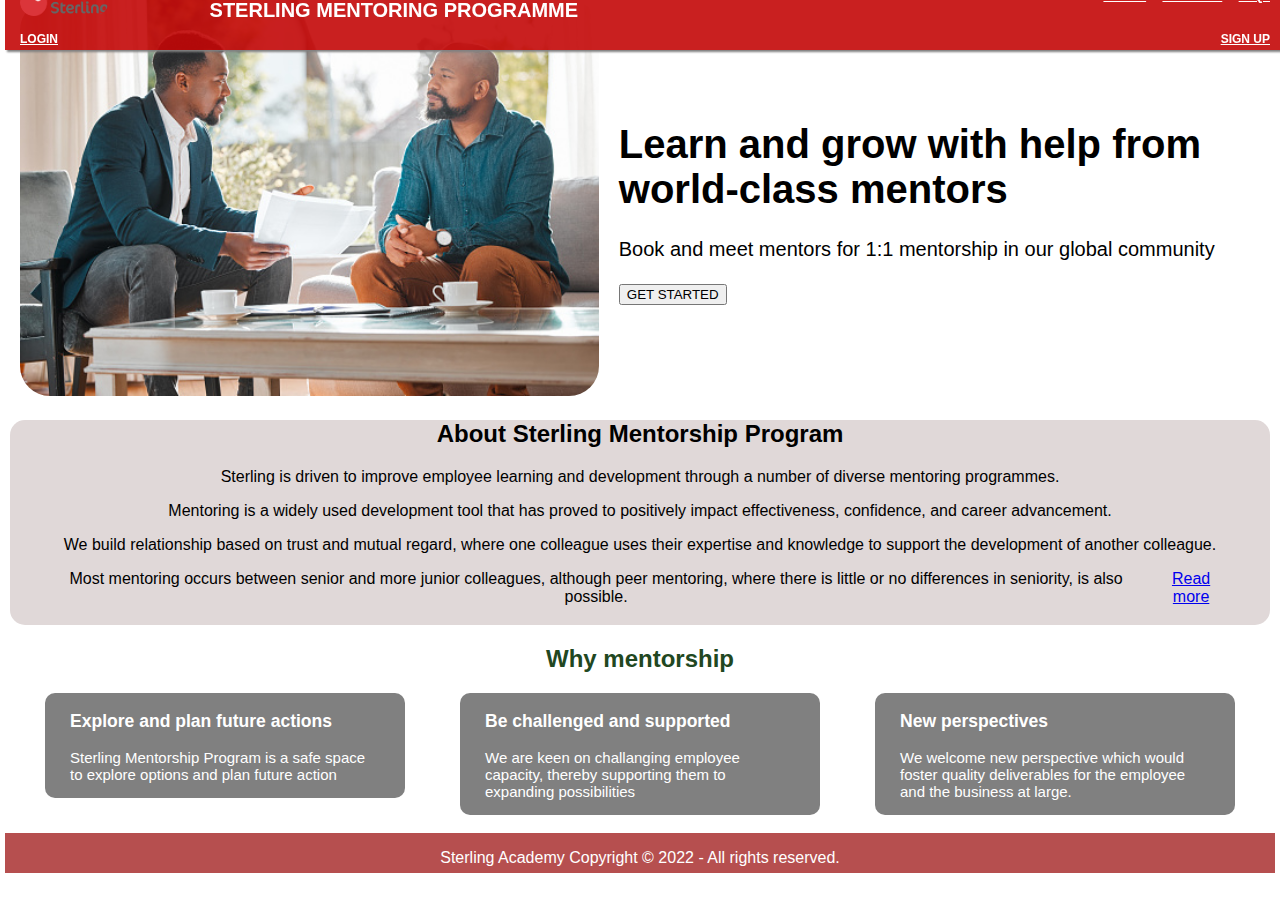
==== index.html @ 0f709946 "first commit" ====
<!DOCTYPE html>
<html lang="en">
<head>
    <meta charset="UTF-8">
    <meta http-equiv="X-UA-Compatible" content="IE=edge">
    <meta name="viewport" content="width=device-width, initial-scale=1.0">
    <title>STERLING MENTORING PROGRAMME</title>
    <link rel="stylesheet" href="style.css">
</head>
<body>
     <div class="header">
        <img style="width: 7%;" src="logo-removebg-preview.png"; alt="">
        <span class="name">STERLING MENTORING PROGRAMME</span>
        <a class="nav-bar" href="about.html">ABOUT</a>
        <a class="nav-bar" href="mentor.html">MENTORS</a>
        <a class="nav-bar" href="faqs.html">FAQs</a>
        <a class="nav-bar" href="login.html">LOGIN</a>   
        <a class="nav-bar" href="signup.html">SIGN UP</a>       
    </div>

    <div class="container">
        <div class="image">
            <img src="ment10.jpg">
        </div>
        <div class="text">
          <h1>Learn and grow with help from world-class mentors</h1>
          <p>Book and meet mentors for 1:1 mentorship in our global community</p>
          <button href="about.html" type="button">GET STARTED</button>
        </div>
      </div>

    <section id="about-men">
    <h2 class="about-mentorship">About Sterling Mentorship Program</h2>
    <p>Sterling is driven to improve employee learning and development through a number of diverse mentoring programmes.</p>
    <p>Mentoring is a widely used development tool that has proved to positively impact effectiveness, confidence, and career advancement.</p>
    <p>We build relationship based on trust and mutual regard, where one colleague uses their expertise and knowledge to support the development of another colleague.</p>
    <p>Most mentoring occurs between senior and more junior colleagues, although peer mentoring, where there is little or no differences in seniority, is also possible. <a href="about.html">Read more</a></p>
    </section>
    <!-- <section id="offerings">
        <h2 class="our-offerings">Our offerings</h2>
        <p>Foundation School Mentoring Programme</p>
        <p>The Bloom Network Mentoring Programme</p>
        <p>Sterling Neo/Reverse Mentoring Programme</p>
        <p>Sterling Men's Mentoring Programme</p>
    </section> -->

    <h2 class="services">Why mentorship</h2>
    <section id="why-mentorship">
        <div class="plan-future">
        <h3>Explore and plan future actions</h3>
        <p>Sterling Mentorship Program is a safe space to explore options and plan future action</p>
    </div>
    <div class="challenged">
        <h3>Be challenged and supported</h3>
        <p>We are keen on challanging employee capacity, thereby supporting them to expanding possibilities</p>
    </div>
    <div class="perspectives">
        <h3>New perspectives</h3>
        <p>We welcome new perspective which would foster quality deliverables for the employee and the business at large.</p>
    </div>
    </section>
    <br>
<div id="footer">
    <p>Sterling Academy Copyright © 2022 - All rights reserved.</p>
</div> 
</body>
</html>
---- style.css ----
*{
    margin-left: 5px; margin-right: 5px; height: fit-content;     font-family: 'Nunito', sans-serif;
    box-sizing: border-box;
}

html {
    scroll-behavior: smooth;
}

.header :nth-child(3){
    margin-left: 40%;
}
body{
    margin: 0;
    background-color:white;
    background-repeat: no-repeat;
    /* background-size: cover; */
    background-attachment: fixed; 
}

.header{
    width: 100vw;
    height: 50px;
    position: fixed;
    z-index: 100;
    margin: 0px;
    background-color: azure;
    top: 0;
    display: flex;
    flex-wrap: wrap;
    justify-content: space-between;
    padding-left: 8%;
    padding-right: 8%;
    box-shadow: 2px 2px 2px grey;
}

.userDescription{
    display: flex;
    justify-content: space-between;
    padding: 40px;
}
.header{
    background-color: #c30606e4;
    padding: 10px;
    font-size: 10px;
    font-family: 'Franklin Gothic Medium', 'Arial Narrow', Arial, sans-serif;
    color: white;
    align-content: center;
    font-weight: bold;
    width: 100%;
    top: 0;
    position: fixed;
    margin: 0;
    padding: 10px;
}
.nav-bar{ font-size: 12px; height: 30px; color: white;}
.name{ 
    font-size: 20px; 
    margin-left: 80px;
    padding: 10px;
}
.user-form{
    background-color: #AC4425;
    padding: 35px;
    width: 30%;
    font-family: Helvetica;
    border-radius: 20px;
}
.user-form p input{
    border-color: #f4f4f4;
    width: 50%;
    padding: 10px;
    font-size: 16px;
}
.user-form p label{color: #ffffff;font-size: 24px;}
.input[type=submit]{
    background-color: #A5C9CA;
    padding: 15px 32px;
    border-style: none;
    cursor: pointer;
}
.mentor{ 
    width: 300px; 
    height: 300px;
}
#footer{
    background-color: #b64f4f;
    color: white;
    justify-content: center;
    display: flex;
    margin: 0;
    height: 40px;
}
.services{
    color: #214721;
    padding-left: 30px;
    padding-right: 30px;
}
#why-mentorship{
    display: flex;
    justify-content:space-between;
    padding-left: 30px;
    padding-right: 30px;
}
.plan-future{
    padding-left: 20px;
    padding-right: 20px;
    float: left;
    width: 30%;
    border-radius: 10px;
    background-color:grey;
    color: white;
    font-size: 15px;
    justify-content: center;
}
.challenged{
    padding-left: 20px;
    padding-right: 20px;
    float: left;
    width: 30%;
    border-radius: 10px;
    background-color: grey;
    color: white;
    font-size: 15px;
    justify-content: center;
}
.perspectives{
    padding-left: 20px;
    padding-right: 20px;
    float: left;
    width: 30%;
    border-radius: 10px;
    background-color: grey;
    color: white;
    font-size: 15px;
    justify-content: center;
}
#about-men{
    background-color:#e0d8d8 ;
    justify-content: center;
    border-radius: 15px;
    padding-left: 30px;
    padding-right: 30px;
    height: 205px;
    text-align: center;
}
#about-men p{
    display: flex;
    justify-content: center;
    text-align: center;
}
#offerings{
    background-color: #bab6b6;
    justify-content: center;
    border-radius: 15px;
    padding-left: 30px;
    padding-right: 30px;
    height: 200px;
}
#offerings p{
    display: flex;
    justify-content: center;
}
.welcome{
    color: black;
    padding: 20px;
    font-family: 'Times New Roman';
}
#welcomeNote{
    display: flex;
    justify-content: space-between;
    background-color: #e4e8ea;
}
.ment{
    color: black;
    padding: 20px;
}
#ment{
    justify-content: space-between;
}
.about-mentorship{
    display: flex;
    align-items: center;
    justify-content: center;
}
.our-offerings{
    display: flex;
    align-items: center;
    justify-content: center;
}
.services{
    display: flex;
    align-items: center;
    justify-content: center;
}

.mentor-title{
    background-color: #e31919;
    padding: 10px;
    font-size: 10px;
    font-family: 'Franklin Gothic Medium', 'Arial Narrow', Arial, sans-serif;
    color: white;
    align-content: center;
    font-weight: bold;
    width: 100%;
    top: 0;
    position: fixed;
    margin: 0;
    padding: 10px;
}
.mentor-title :nth-child(2){
    margin-left: 40%;
}
.mentor-bar{
    font-size: 20px; 
    margin-left: 80px;
    padding: 10px;
} 
.about-title{
    background-color: #e31919;
    font-family: 'Franklin Gothic Medium', 'Arial Narrow', Arial, sans-serif;
    color: white;
    align-content: center;
    font-weight: bold;
    width: 100%;
    top: 0;
    position: fixed;
    margin: 0;
    padding: 5px;
}
.about-title :nth-child(2){
    margin-left: 55%;
}
.about-bar{
    font-size: 20px; 
    margin-left: 80px;
    padding: 10px;
} 

/* @media screen and (min-width: 1024px){
    body{
        background-color: #ccc;
    }
} */
/* @media screen and (min-width: 1280px){
    body{
        background-color: rgb(211, 206, 206);
    }
} */

.container {
    display: flex;
    align-items: center;
    justify-content: center
  }
  
  img {
    width: 100%;
    border-radius: 30px;
  }
  
.image {
    flex-basis: 70%;
}
  
  .text {
    font-size: 20px;
    padding-left: 10px;
    color: black;
    justify-content: center;
  }

  .button {
    border: none;
    color: white;
    padding: 15px 32px;
    text-align: center;
    text-decoration: none;
    display: inline-block;
    font-size: 16px;
    margin: 4px 2px;
    cursor: pointer;
  }
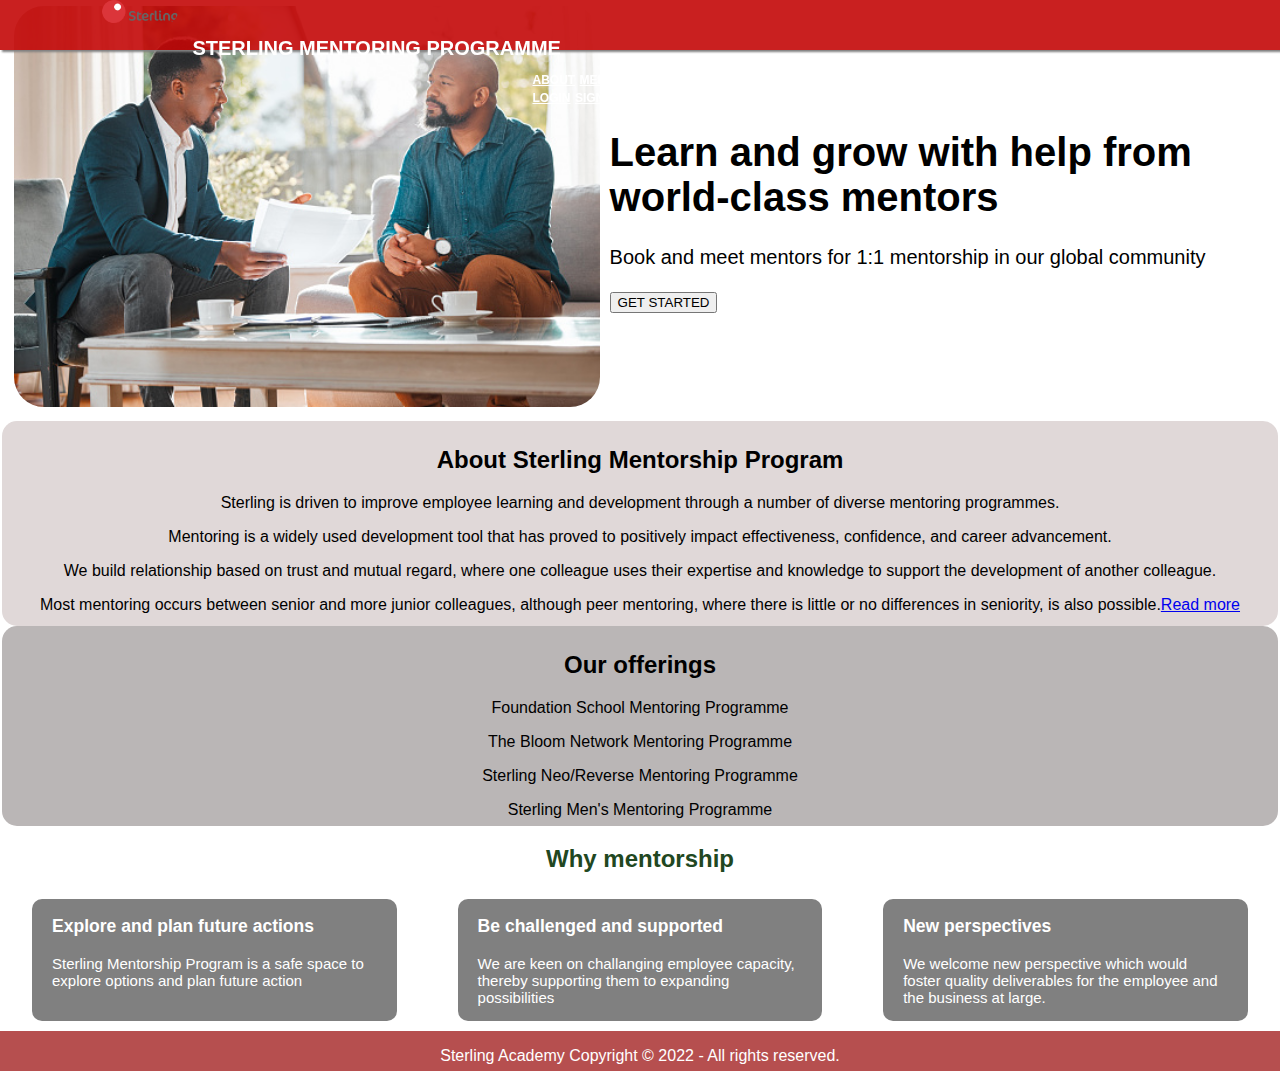
==== commit a581f99d: "new" ====
--- a/index.html
+++ b/index.html
@@ -5,63 +5,76 @@
     <meta http-equiv="X-UA-Compatible" content="IE=edge">
     <meta name="viewport" content="width=device-width, initial-scale=1.0">
     <title>STERLING MENTORING PROGRAMME</title>
-    <link rel="stylesheet" href="style.css">
+    <link rel="stylesheet" href="css/style.css">
+    <link rel="stylesheet" href="css/home.css">
 </head>
 <body>
-     <div class="header">
-        <img style="width: 7%;" src="logo-removebg-preview.png"; alt="">
+    <header class="header">
+        <div class="logo">
+            <img style="width: 7%;" src="image/logo-removebg-preview.png"; alt="">
+        </div>
+
         <span class="name">STERLING MENTORING PROGRAMME</span>
-        <a class="nav-bar" href="about.html">ABOUT</a>
-        <a class="nav-bar" href="mentor.html">MENTORS</a>
-        <a class="nav-bar" href="faqs.html">FAQs</a>
-        <a class="nav-bar" href="login.html">LOGIN</a>   
-        <a class="nav-bar" href="signup.html">SIGN UP</a>       
-    </div>
 
-    <div class="container">
-        <div class="image">
-            <img src="ment10.jpg">
-        </div>
-        <div class="text">
-          <h1>Learn and grow with help from world-class mentors</h1>
-          <p>Book and meet mentors for 1:1 mentorship in our global community</p>
-          <button href="about.html" type="button">GET STARTED</button>
-        </div>
-      </div>
+        <div class="menu">
+            <a class="nav-bar" href="about.html">ABOUT</a>
+            <a class="nav-bar" href="mentor.html">MENTORS</a>
+            <a class="nav-bar" href="faqs.html">FAQs</a>
+            <a class="nav-bar" href="login.html">LOGIN</a>   
+            <a class="nav-bar" href="signup.html">SIGN UP</a>
+        </div>      
+    </header>
 
-    <section id="about-men">
-    <h2 class="about-mentorship">About Sterling Mentorship Program</h2>
-    <p>Sterling is driven to improve employee learning and development through a number of diverse mentoring programmes.</p>
-    <p>Mentoring is a widely used development tool that has proved to positively impact effectiveness, confidence, and career advancement.</p>
-    <p>We build relationship based on trust and mutual regard, where one colleague uses their expertise and knowledge to support the development of another colleague.</p>
-    <p>Most mentoring occurs between senior and more junior colleagues, although peer mentoring, where there is little or no differences in seniority, is also possible. <a href="about.html">Read more</a></p>
+    <section>
+        <fieldset class="container">
+            <div class="image">
+                <img src="image/ment10.jpg">
+            </div>
+
+            <div class="text">
+                <h1>Learn and grow with help from world-class mentors</h1>
+                <p>Book and meet mentors for 1:1 mentorship in our global community</p>
+                <button href="about.html" type="button">GET STARTED</button>
+            </div>
+        </fieldset>
+
+        <fieldset id="about-men">
+            <h2 class="about-mentorship">About Sterling Mentorship Program</h2>
+            <p>Sterling is driven to improve employee learning and development through a number of diverse mentoring programmes.</p>
+            <p>Mentoring is a widely used development tool that has proved to positively impact effectiveness, confidence, and career advancement.</p>
+            <p>We build relationship based on trust and mutual regard, where one colleague uses their expertise and knowledge to support the development of another colleague.</p>
+            <p>Most mentoring occurs between senior and more junior colleagues, although peer mentoring, where there is little or no differences in seniority, is also possible. <a href="about.html">Read more</a></p>
+        </fieldset>
+
+        <fieldset id="offerings">
+            <h2 class="our-offerings">Our offerings</h2>
+            <p>Foundation School Mentoring Programme</p>
+            <p>The Bloom Network Mentoring Programme</p>
+            <p>Sterling Neo/Reverse Mentoring Programme</p>
+            <p>Sterling Men's Mentoring Programme</p>
+        </fieldset>
+
+        <h2 class="services">Why mentorship</h2>
+        <fieldset id="why-mentorship">
+            <div class="plan-future">
+            <h3>Explore and plan future actions</h3>
+            <p>Sterling Mentorship Program is a safe space to explore options and plan future action</p>
+            </div>
+            <div class="challenged">
+            <h3>Be challenged and supported</h3>
+            <p>We are keen on challanging employee capacity, thereby supporting them to expanding possibilities</p>
+            </div>
+            <div class="perspectives">
+            <h3>New perspectives</h3>
+            <p>We welcome new perspective which would foster quality deliverables for the employee and the business at large.</p>
+            </div>
+        </fieldset>
+
     </section>
-    <!-- <section id="offerings">
-        <h2 class="our-offerings">Our offerings</h2>
-        <p>Foundation School Mentoring Programme</p>
-        <p>The Bloom Network Mentoring Programme</p>
-        <p>Sterling Neo/Reverse Mentoring Programme</p>
-        <p>Sterling Men's Mentoring Programme</p>
-    </section> -->
+ 
 
-    <h2 class="services">Why mentorship</h2>
-    <section id="why-mentorship">
-        <div class="plan-future">
-        <h3>Explore and plan future actions</h3>
-        <p>Sterling Mentorship Program is a safe space to explore options and plan future action</p>
-    </div>
-    <div class="challenged">
-        <h3>Be challenged and supported</h3>
-        <p>We are keen on challanging employee capacity, thereby supporting them to expanding possibilities</p>
-    </div>
-    <div class="perspectives">
-        <h3>New perspectives</h3>
-        <p>We welcome new perspective which would foster quality deliverables for the employee and the business at large.</p>
-    </div>
-    </section>
-    <br>
-<div id="footer">
-    <p>Sterling Academy Copyright © 2022 - All rights reserved.</p>
-</div> 
+    <footer id="footer">
+        <p>Sterling Academy Copyright © 2022 - All rights reserved.</p>
+    </footer> 
 </body>
 </html>--- a/css/style.css
+++ b/css/style.css
@@ -0,0 +1,230 @@
+*{
+    /* margin-left: 5px;  */
+    /* margin-right: 5px;  */
+    /* height: fit-content;      */
+    font-family: 'Nunito', sans-serif;
+    box-sizing: border-box;
+}
+
+html {
+    scroll-behavior: smooth;
+}
+
+.header :nth-child(3){
+    margin-left: 40%;
+}
+body{
+    margin: 0%;
+    padding: 0%;
+    width: 100vw;
+    height: 100vh;
+    /* background-color:white; */
+    /* background-repeat: no-repeat; */
+    /* background-size: cover; */
+    /* background-attachment: fixed;  */
+}
+
+
+
+
+.userDescription{
+    display: flex;
+    justify-content: space-between;
+    padding: 40px;
+}
+
+.nav-bar{ font-size: 12px; height: 30px; color: white;}
+.name{ 
+    font-size: 20px; 
+    margin-left: 80px;
+    padding: 10px;
+}
+.user-form{
+    background-color: #AC4425;
+    padding: 35px;
+    width: 30%;
+    font-family: Helvetica;
+    border-radius: 20px;
+}
+.user-form p input{
+    border-color: #f4f4f4;
+    width: 50%;
+    padding: 10px;
+    font-size: 16px;
+}
+.user-form p label{color: #ffffff;font-size: 24px;}
+.input[type=submit]{
+    background-color: #A5C9CA;
+    padding: 15px 32px;
+    border-style: none;
+    cursor: pointer;
+}
+.mentor{ 
+    width: 300px; 
+    height: 300px;
+}
+#footer{
+    background-color: #b64f4f;
+    color: white;
+    justify-content: center;
+    display: flex;
+    margin: 0;
+    height: 40px;
+}
+.services{
+    color: #214721;
+    padding-left: 30px;
+    padding-right: 30px;
+}
+#why-mentorship{
+    display: flex;
+    justify-content:space-between;
+    padding-left: 30px;
+    padding-right: 30px;
+}
+.plan-future{
+    padding-left: 20px;
+    padding-right: 20px;
+    float: left;
+    width: 30%;
+    border-radius: 10px;
+    background-color:grey;
+    color: white;
+    font-size: 15px;
+    justify-content: center;
+}
+.challenged{
+    padding-left: 20px;
+    padding-right: 20px;
+    float: left;
+    width: 30%;
+    border-radius: 10px;
+    background-color: grey;
+    color: white;
+    font-size: 15px;
+    justify-content: center;
+}
+.perspectives{
+    padding-left: 20px;
+    padding-right: 20px;
+    float: left;
+    width: 30%;
+    border-radius: 10px;
+    background-color: grey;
+    color: white;
+    font-size: 15px;
+    justify-content: center;
+}
+#about-men{
+    background-color:#e0d8d8 ;
+    justify-content: center;
+    border-radius: 15px;
+    padding-left: 30px;
+    padding-right: 30px;
+    height: 205px;
+    text-align: center;
+}
+#about-men p{
+    display: flex;
+    justify-content: center;
+    text-align: center;
+}
+#offerings{
+    background-color: #bab6b6;
+    justify-content: center;
+    border-radius: 15px;
+    padding-left: 30px;
+    padding-right: 30px;
+    height: 200px;
+}
+#offerings p{
+    display: flex;
+    justify-content: center;
+}
+.welcome{
+    color: black;
+    padding: 20px;
+    font-family: 'Times New Roman';
+}
+#welcomeNote{
+    display: flex;
+    justify-content: space-between;
+    background-color: #e4e8ea;
+}
+.ment{
+    color: black;
+    padding: 20px;
+}
+#ment{
+    justify-content: space-between;
+}
+.about-mentorship{
+    display: flex;
+    align-items: center;
+    justify-content: center;
+}
+.our-offerings{
+    display: flex;
+    align-items: center;
+    justify-content: center;
+}
+.services{
+    display: flex;
+    align-items: center;
+    justify-content: center;
+}
+
+.mentor-title{
+    background-color: #e31919;
+    padding: 10px;
+    font-size: 10px;
+    font-family: 'Franklin Gothic Medium', 'Arial Narrow', Arial, sans-serif;
+    color: white;
+    align-content: center;
+    font-weight: bold;
+    width: 100%;
+    top: 0;
+    position: fixed;
+    margin: 0;
+    padding: 10px;
+}
+.mentor-title :nth-child(2){
+    margin-left: 40%;
+}
+.mentor-bar{
+    font-size: 20px; 
+    margin-left: 80px;
+    padding: 10px;
+} 
+.about-title{
+    background-color: #e31919;
+    font-family: 'Franklin Gothic Medium', 'Arial Narrow', Arial, sans-serif;
+    color: white;
+    align-content: center;
+    font-weight: bold;
+    width: 100%;
+    top: 0;
+    position: fixed;
+    margin: 0;
+    padding: 5px;
+}
+.about-title :nth-child(2){
+    margin-left: 55%;
+}
+.about-bar{
+    font-size: 20px; 
+    margin-left: 80px;
+    padding: 10px;
+} 
+
+/* @media screen and (min-width: 1024px){
+    body{
+        background-color: #ccc;
+    }
+} */
+/* @media screen and (min-width: 1280px){
+    body{
+        background-color: rgb(211, 206, 206);
+    }
+} */
+
--- a/css/home.css
+++ b/css/home.css
@@ -0,0 +1,57 @@
+.header{
+    width: 100vw;
+    height: 50px;
+    position: fixed;
+    z-index: 100;
+    /* margin: 0px; */
+    /* background-color: azure; */
+    top: 0;
+    display: flex;
+    flex-wrap: wrap;
+    justify-content: space-between;
+    padding-left: 8%;
+    padding-right: 8%;
+    box-shadow: 2px 2px 2px grey;
+    background-color: #c30606e4;
+    color: white;
+    font-weight: bold;  
+}
+
+.container {
+    display: flex;
+    align-items: center;
+    justify-content: center
+  }
+  
+  img {
+    width: 100%;
+    border-radius: 30px;
+  }
+  
+.image {
+    flex-basis: 70%;
+}
+  
+  .text {
+    font-size: 20px;
+    padding-left: 10px;
+    color: black;
+    justify-content: center;
+  }
+
+  .button {
+    border: none;
+    color: white;
+    padding: 15px 32px;
+    text-align: center;
+    text-decoration: none;
+    display: inline-block;
+    font-size: 16px;
+    margin: 4px 2px;
+    cursor: pointer;
+  }
+
+
+  fieldset{
+    border-style: none;
+  }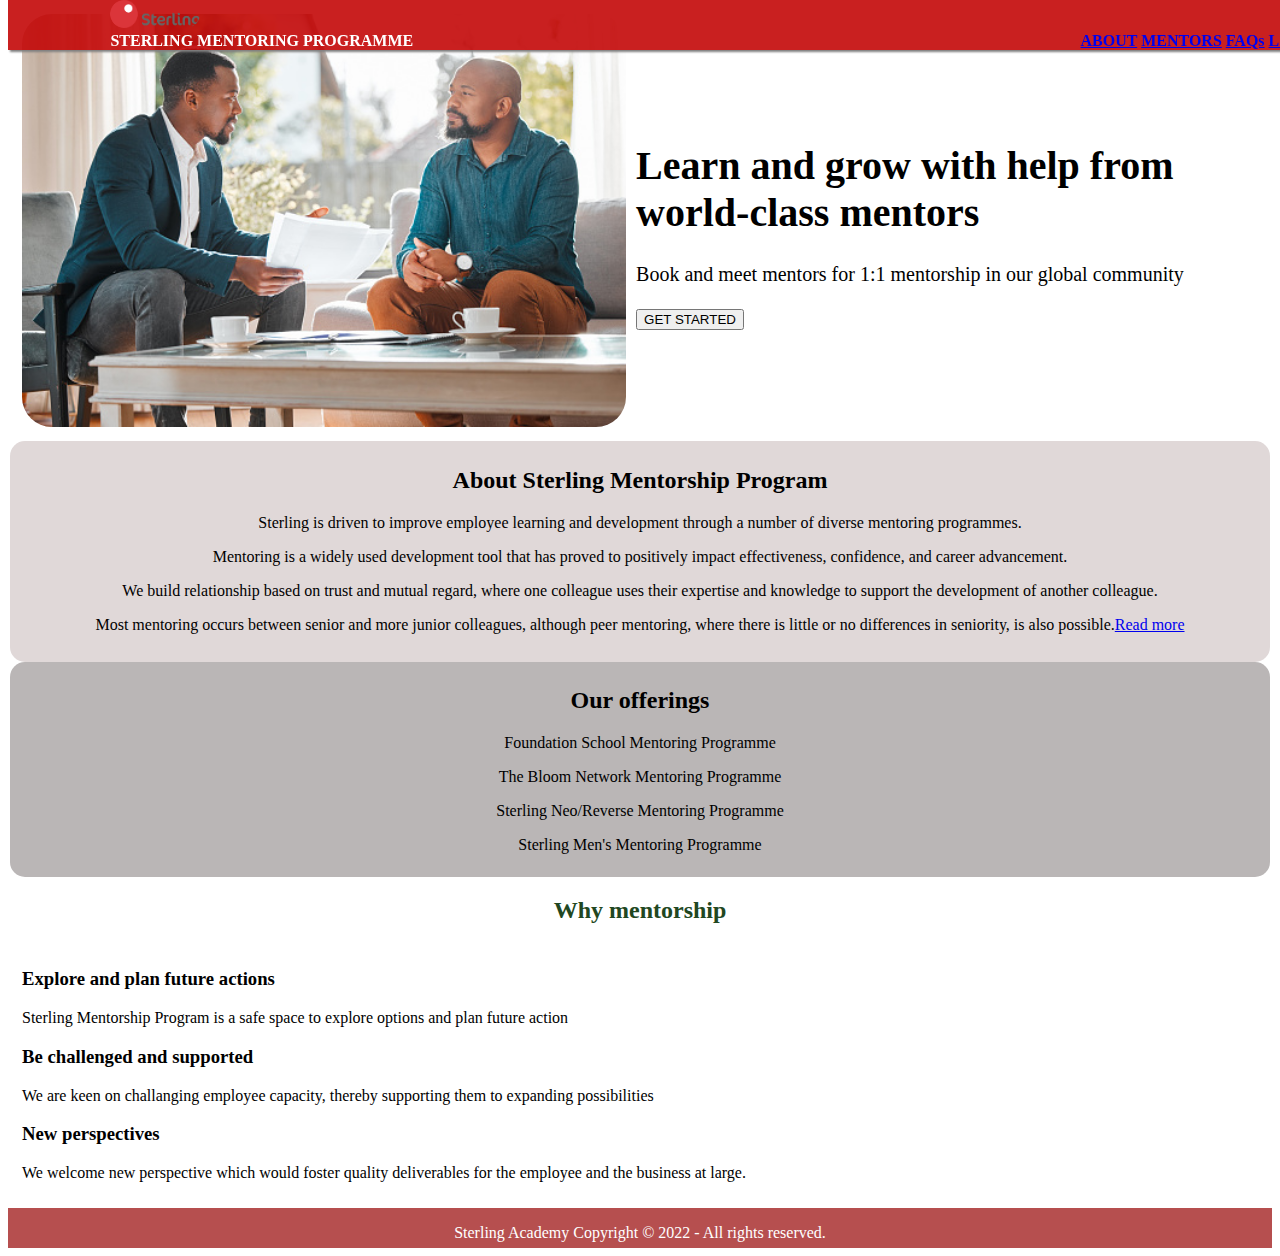
==== commit 5c66dbae: "new" ====
--- a/index.html
+++ b/index.html
@@ -5,7 +5,6 @@
     <meta http-equiv="X-UA-Compatible" content="IE=edge">
     <meta name="viewport" content="width=device-width, initial-scale=1.0">
     <title>STERLING MENTORING PROGRAMME</title>
-    <link rel="stylesheet" href="css/style.css">
     <link rel="stylesheet" href="css/home.css">
 </head>
 <body>
--- a/css/home.css
+++ b/css/home.css
@@ -51,7 +51,85 @@
     cursor: pointer;
   }
 
+  #about-men{
+    background-color:#e0d8d8 ;
+    justify-content: center;
+    border-radius: 15px;
+    padding-left: 30px;
+    padding-right: 30px;
+    height: 205px;
+    text-align: center;
+}
+#about-men p{
+    display: flex;
+    justify-content: center;
+    text-align: center;
+}
+#offerings{
+    background-color: #bab6b6;
+    justify-content: center;
+    border-radius: 15px;
+    padding-left: 30px;
+    padding-right: 30px;
+    height: 200px;
+}
+#offerings p{
+    display: flex;
+    justify-content: center;
+}
 
-  fieldset{
+.about-mentorship{
+  display: flex;
+  align-items: center;
+  justify-content: center;
+}
+.our-offerings{
+  display: flex;
+  align-items: center;
+  justify-content: center;
+}
+.services{
+  display: flex;
+  align-items: center;
+  justify-content: center;
+}
+
+.container {
+  display: flex;
+  align-items: center;
+  justify-content: center
+}
+
+img {
+  width: 100%;
+  border-radius: 30px;
+}
+
+.text {
+  font-size: 20px;
+  padding-left: 10px;
+  color: black;
+  justify-content: center;
+}
+
+.image {
+  flex-basis: 70%;
+}
+
+#footer{
+  background-color: #b64f4f;
+  color: white;
+  justify-content: center;
+  display: flex;
+  margin: 0;
+  height: 40px;
+}
+.services{
+  color: #214721;
+  padding-left: 30px;
+  padding-right: 30px;
+}
+
+fieldset{
     border-style: none;
   }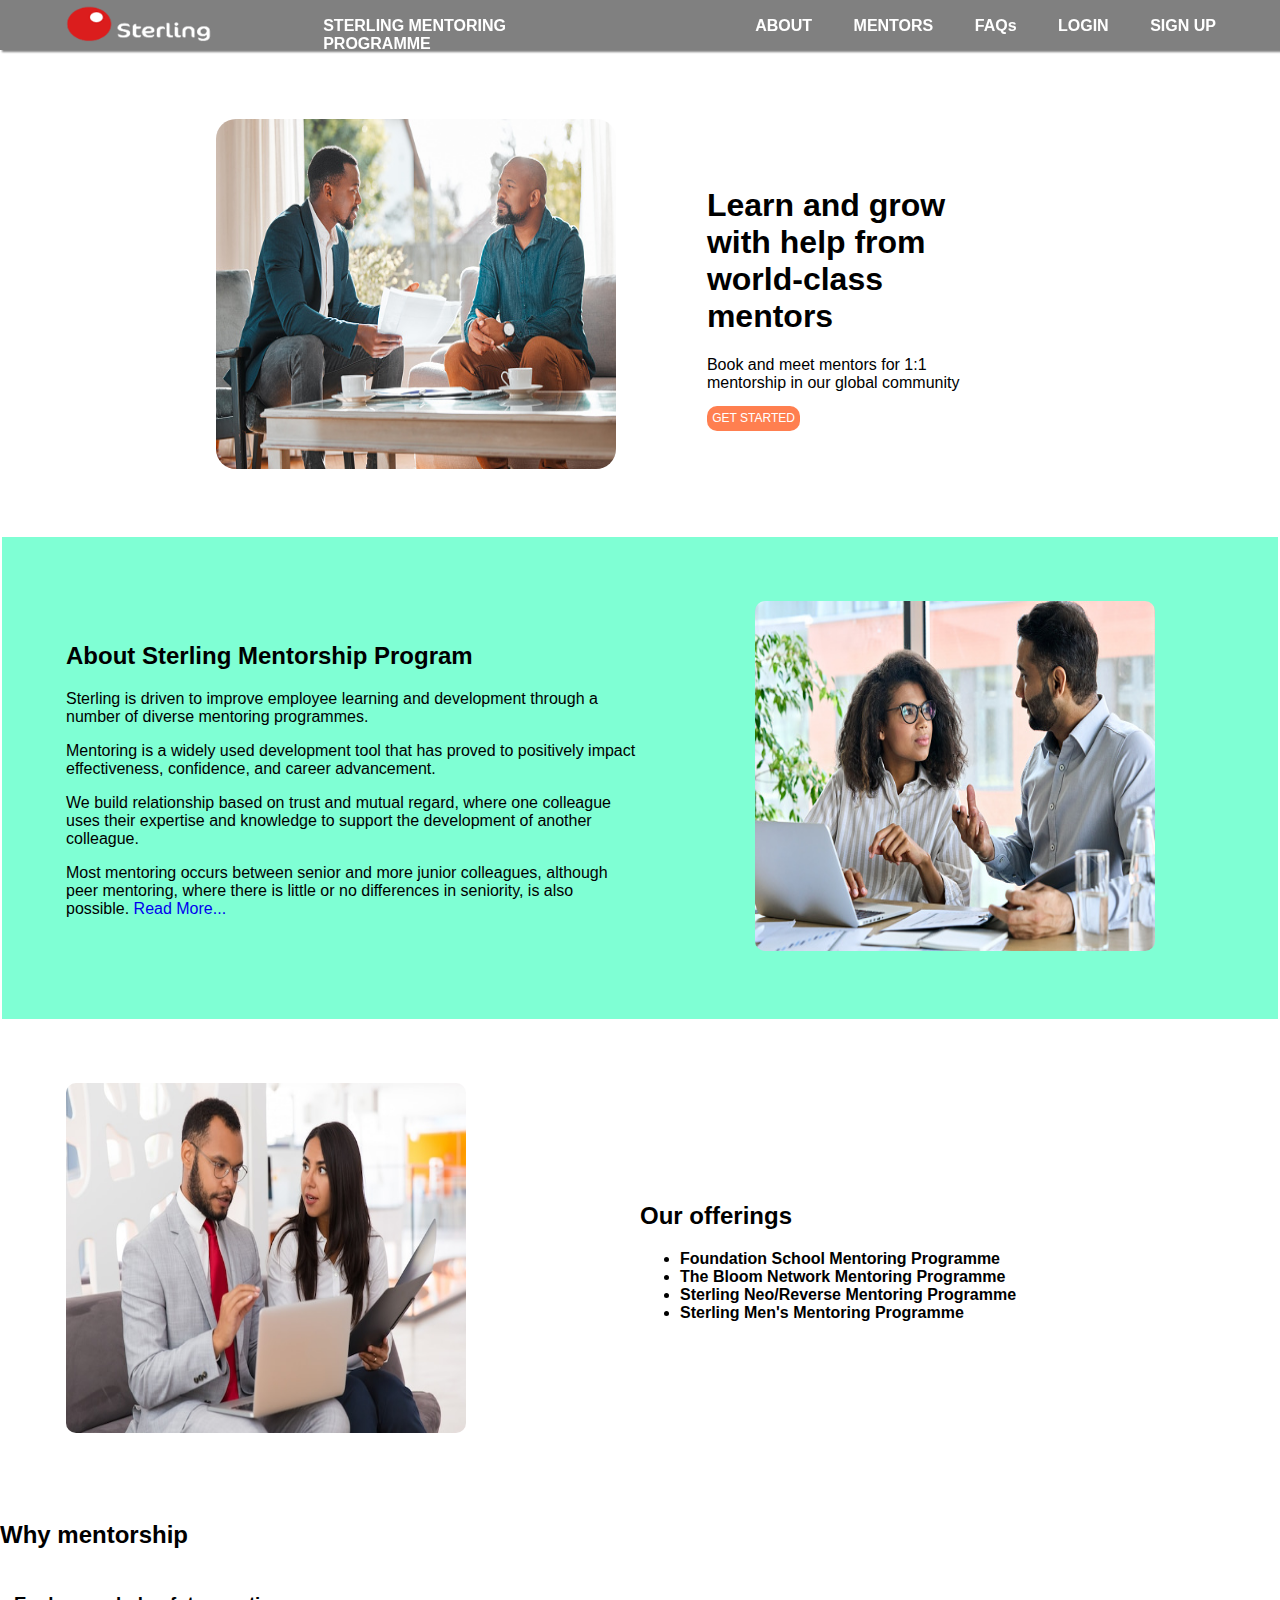
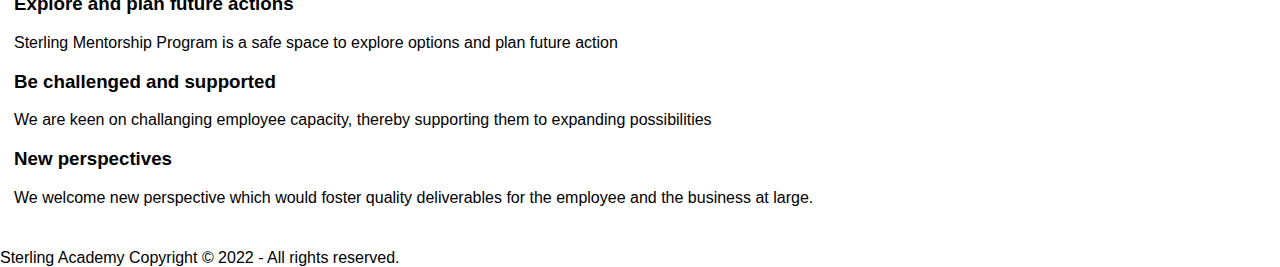
==== commit bf13fd66: "update" ====
--- a/index.html
+++ b/index.html
@@ -10,47 +10,62 @@
 <body>
     <header class="header">
         <div class="logo">
-            <img style="width: 7%;" src="image/logo-removebg-preview.png"; alt="">
+            <img src="image/logo.png" alt="">
+            <!-- <img src="image/logo-removebg-preview.png" alt=""> -->
         </div>
 
         <span class="name">STERLING MENTORING PROGRAMME</span>
 
         <div class="menu">
-            <a class="nav-bar" href="about.html">ABOUT</a>
-            <a class="nav-bar" href="mentor.html">MENTORS</a>
-            <a class="nav-bar" href="faqs.html">FAQs</a>
-            <a class="nav-bar" href="login.html">LOGIN</a>   
-            <a class="nav-bar" href="signup.html">SIGN UP</a>
+            <a href="about.html">ABOUT</a>
+            <a href="mentor.html">MENTORS</a>
+            <a href="faqs.html">FAQs</a>
+            <a href="login.html">LOGIN</a>   
+            <a href="signup.html">SIGN UP</a>
         </div>      
     </header>
 
-    <section>
-        <fieldset class="container">
+    <section class="container">
+        <fieldset class="mentor">
             <div class="image">
                 <img src="image/ment10.jpg">
             </div>
 
-            <div class="text">
+            <div class="mentor_desc">
                 <h1>Learn and grow with help from world-class mentors</h1>
                 <p>Book and meet mentors for 1:1 mentorship in our global community</p>
-                <button href="about.html" type="button">GET STARTED</button>
+                <a href="about.html">GET STARTED</a>
+                <!-- <button href="about.html" type="button">GET STARTED</button> -->
             </div>
         </fieldset>
 
-        <fieldset id="about-men">
-            <h2 class="about-mentorship">About Sterling Mentorship Program</h2>
-            <p>Sterling is driven to improve employee learning and development through a number of diverse mentoring programmes.</p>
-            <p>Mentoring is a widely used development tool that has proved to positively impact effectiveness, confidence, and career advancement.</p>
-            <p>We build relationship based on trust and mutual regard, where one colleague uses their expertise and knowledge to support the development of another colleague.</p>
-            <p>Most mentoring occurs between senior and more junior colleagues, although peer mentoring, where there is little or no differences in seniority, is also possible. <a href="about.html">Read more</a></p>
+        <fieldset class="about-men">
+            <div class="desc">
+                <h2 class="about-mentorship">About Sterling Mentorship Program</h2>
+                <p>Sterling is driven to improve employee learning and development through a number of diverse mentoring programmes.</p>
+                <p>Mentoring is a widely used development tool that has proved to positively impact effectiveness, confidence, and career advancement.</p>
+                <p>We build relationship based on trust and mutual regard, where one colleague uses their expertise and knowledge to support the development of another colleague.</p>
+                <p>Most mentoring occurs between senior and more junior colleagues, although peer mentoring, where there is little or no differences in seniority, is also possible. <a href="about.html">Read More...</a></p>
+            </div>
+            <div class="desc_img">
+                <img src="image/ment4.jpg" alt="">
+            </div>
         </fieldset>
 
-        <fieldset id="offerings">
+        <fieldset class="offerings">
+            <div class="offer_img">
+                <img src="image/ment8.jpg" alt="">
+            </div>
+
+            <div class="offer_desc">
             <h2 class="our-offerings">Our offerings</h2>
-            <p>Foundation School Mentoring Programme</p>
-            <p>The Bloom Network Mentoring Programme</p>
-            <p>Sterling Neo/Reverse Mentoring Programme</p>
-            <p>Sterling Men's Mentoring Programme</p>
+            <ul>
+            <li>Foundation School Mentoring Programme</li>
+            <li>The Bloom Network Mentoring Programme</li>
+            <li>Sterling Neo/Reverse Mentoring Programme</li>
+            <li>Sterling Men's Mentoring Programme</li>
+            </ul>
+            </div> 
         </fieldset>
 
         <h2 class="services">Why mentorship</h2>
--- a/css/home.css
+++ b/css/home.css
@@ -1,135 +1,149 @@
+*{
+  font-family: 'Nunito', sans-serif;
+  box-sizing: border-box;
+}
+
+html {
+  scroll-behavior: smooth;
+}
+
+body{
+  margin: 0%;
+  padding: 0%;
+  width: 100vw;
+  height: 100vh;
+}
+
 .header{
     width: 100vw;
     height: 50px;
     position: fixed;
     z-index: 100;
-    /* margin: 0px; */
-    /* background-color: azure; */
     top: 0;
     display: flex;
     flex-wrap: wrap;
     justify-content: space-between;
-    padding-left: 8%;
-    padding-right: 8%;
+    padding: 0 5%;
     box-shadow: 2px 2px 2px grey;
-    background-color: #c30606e4;
+    background-color: grey;
     color: white;
-    font-weight: bold;  
+    font-weight: bold;
 }
 
-.container {
-    display: flex;
-    align-items: center;
-    justify-content: center
-  }
-  
-  img {
-    width: 100%;
-    border-radius: 30px;
-  }
-  
-.image {
-    flex-basis: 70%;
+.logo{
+  width: 10%;
+  height: 40px;
 }
-  
-  .text {
-    font-size: 20px;
-    padding-left: 10px;
-    color: black;
-    justify-content: center;
-  }
-
-  .button {
-    border: none;
-    color: white;
-    padding: 15px 32px;
-    text-align: center;
-    text-decoration: none;
-    display: inline-block;
-    font-size: 16px;
-    margin: 4px 2px;
-    cursor: pointer;
-  }
-
-  #about-men{
-    background-color:#e0d8d8 ;
-    justify-content: center;
-    border-radius: 15px;
-    padding-left: 30px;
-    padding-right: 30px;
-    height: 205px;
-    text-align: center;
-}
-#about-men p{
-    display: flex;
-    justify-content: center;
-    text-align: center;
-}
-#offerings{
-    background-color: #bab6b6;
-    justify-content: center;
-    border-radius: 15px;
-    padding-left: 30px;
-    padding-right: 30px;
-    height: 200px;
-}
-#offerings p{
-    display: flex;
-    justify-content: center;
+.logo img{
+  width: 150px;
+  height: 40px;
+  margin-top: 5px;
 }
 
-.about-mentorship{
-  display: flex;
-  align-items: center;
-  justify-content: center;
-}
-.our-offerings{
-  display: flex;
-  align-items: center;
-  justify-content: center;
-}
-.services{
-  display: flex;
-  align-items: center;
-  justify-content: center;
+.name{
+  width: 25%;
+  margin-top: 1.5%;
 }
 
-.container {
+.menu{
+  width: 40%;
+  margin-top: 1.5%;
   display: flex;
-  align-items: center;
-  justify-content: center
+  flex-wrap: wrap;
+  justify-content: space-between;
+}
+.menu a{
+  color: white;
 }
 
-img {
-  width: 100%;
-  border-radius: 30px;
+.container{
+  margin-top: 55px;
+  /* padding: 0 5%; */
 }
 
-.text {
-  font-size: 20px;
-  padding-left: 10px;
-  color: black;
-  justify-content: center;
+.mentor{
+  display: flex;
+  flex-wrap: wrap;
+  justify-content: space-around;
+  padding: 5% 15%;
+  align-content: center;
+  align-items: center;
+}
+.image{
+  width: 50%;
+}
+.image img{
+  border-radius: 20px;
+  width: 400px;
+  height: 350px;
+}
+.mentor_desc{
+  width: 30%;
+  margin-right: 10%;
+}
+.mentor_desc a{
+  background-color: coral;
+  padding: 2%;
+  border-radius: 10px;
+  font-size: 12px;
+  color: white;
 }
 
-.image {
-  flex-basis: 70%;
+.about-men{
+  align-items: center;
+  align-content: center;
+  background-color: aquamarine;
+  padding: 5%;
+  display: flex;
+  flex-wrap: wrap;
+  justify-content: space-between;
+}
+.desc{
+  width: 50%;
+}
+.desc_img{
+  width: 40%;
+}
+.desc_img img{
+  width: 400px;
+  height: 350px;
+  border-radius: 10px;
 }
 
-#footer{
-  background-color: #b64f4f;
-  color: white;
-  justify-content: center;
+.offerings{
+  align-items: center;
+  align-content: center;
+  padding: 5%;
   display: flex;
-  margin: 0;
-  height: 40px;
+  flex-wrap: wrap;
+  justify-content: space-between;
 }
-.services{
-  color: #214721;
-  padding-left: 30px;
-  padding-right: 30px;
+.offer_img{
+  width: 40%;
 }
+.offer_img img{
+  width: 400px;
+  height: 350px;
+  border-radius: 10px;
+}
+.offer_desc{
+  width: 50%;
+  font-weight: bold;
+}
+
+
+
+
+
+
+
+
 
 fieldset{
     border-style: none;
+  }
+
+  a{
+    text-decoration: none;
+    /* color: white; */
   }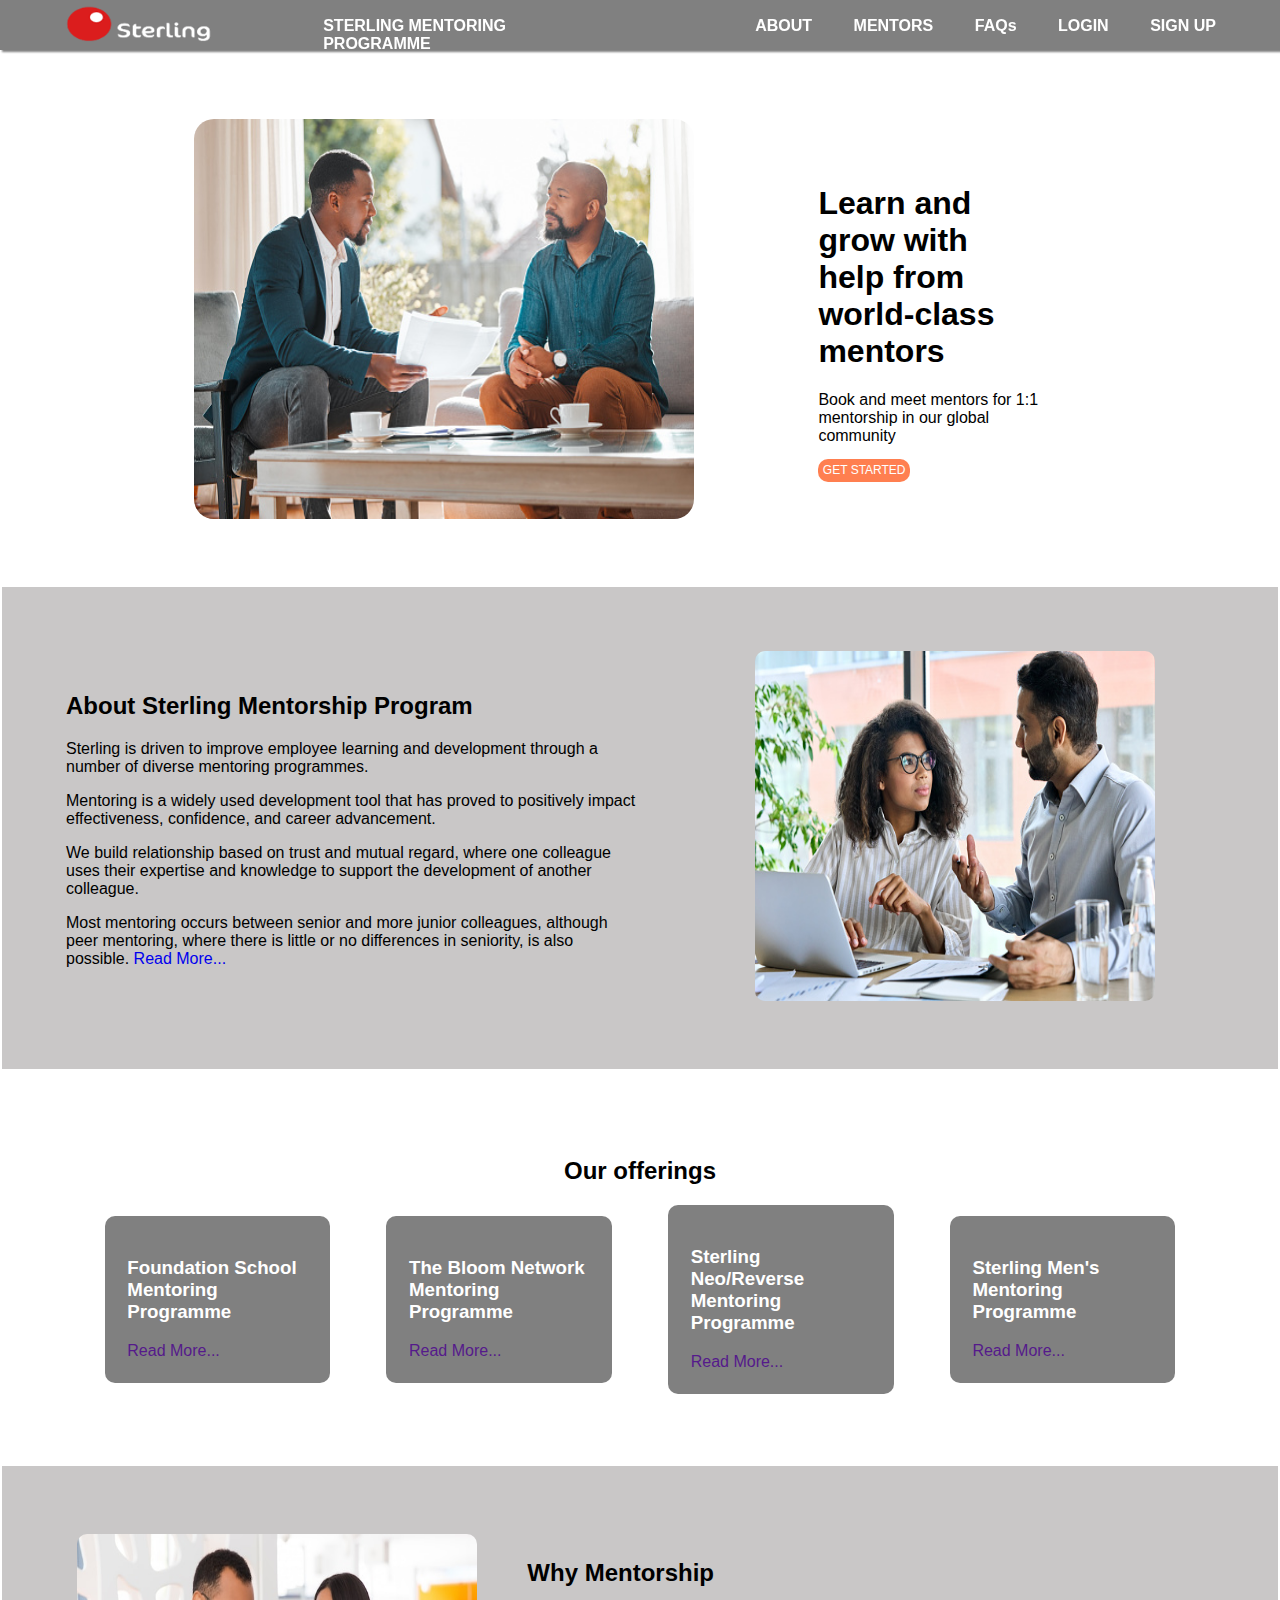
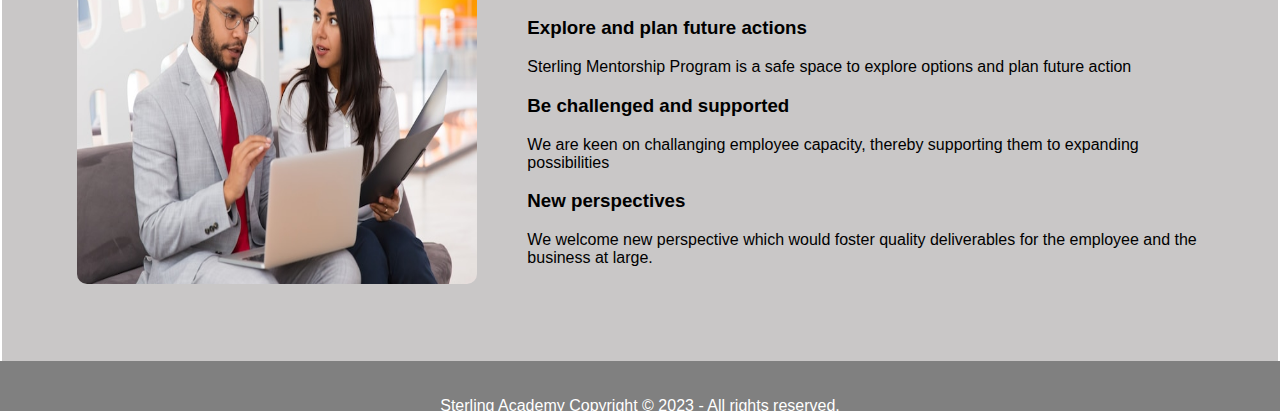
==== commit 50b348f7: "update" ====
--- a/index.html
+++ b/index.html
@@ -53,42 +53,67 @@
         </fieldset>
 
         <fieldset class="offerings">
-            <div class="offer_img">
-                <img src="image/ment8.jpg" alt="">
-            </div>
+            <h2 class="our-offerings">Our offerings</h2>
+            <div class="offer_desc">
+                
+                <div>
+                    <h3>Foundation School Mentoring Programme</h3>
+                    <a href="">Read More...</a>
+                </div>
 
-            <div class="offer_desc">
-            <h2 class="our-offerings">Our offerings</h2>
-            <ul>
-            <li>Foundation School Mentoring Programme</li>
-            <li>The Bloom Network Mentoring Programme</li>
-            <li>Sterling Neo/Reverse Mentoring Programme</li>
-            <li>Sterling Men's Mentoring Programme</li>
-            </ul>
+                <div>
+                    <h3>The Bloom Network Mentoring Programme</h3>
+                    <a href="">Read More...</a>
+                </div>
+
+                <div>
+                    <h3>Sterling Neo/Reverse Mentoring Programme</h3>
+                    <a href="">Read More...</a>
+                </div>
+
+                <div>
+                    <h3>Sterling Men's Mentoring Programme</h3>
+                    <a href="">Read More...</a>
+                </div>
+
             </div> 
         </fieldset>
 
-        <h2 class="services">Why mentorship</h2>
-        <fieldset id="why-mentorship">
-            <div class="plan-future">
-            <h3>Explore and plan future actions</h3>
-            <p>Sterling Mentorship Program is a safe space to explore options and plan future action</p>
+        
+        <fieldset class="why">
+            
+
+            <div class="why_mentor">
+                <div class="why_img">
+                    <img src="image/ment8.jpg" alt="">
+                    </div>
+            <div class="why_desc">
+                <h2 class="services">Why Mentorship</h2>
+                <div class="plan-future">
+                <h3>Explore and plan future actions</h3>
+                <p>Sterling Mentorship Program is a safe space to explore options and plan future action</p>
+                </div>
+                <div class="challenged">
+                <h3>Be challenged and supported</h3>
+                <p>We are keen on challanging employee capacity, thereby supporting them to expanding possibilities</p>
+                </div>
+                <div class="perspectives">
+                <h3>New perspectives</h3>
+                <p>We welcome new perspective which would foster quality deliverables for the employee and the business at large.</p>
+                </div>
             </div>
-            <div class="challenged">
-            <h3>Be challenged and supported</h3>
-            <p>We are keen on challanging employee capacity, thereby supporting them to expanding possibilities</p>
+            
             </div>
-            <div class="perspectives">
-            <h3>New perspectives</h3>
-            <p>We welcome new perspective which would foster quality deliverables for the employee and the business at large.</p>
-            </div>
+
         </fieldset>
 
     </section>
  
 
-    <footer id="footer">
-        <p>Sterling Academy Copyright © 2022 - All rights reserved.</p>
+    <footer>
+        <div class="footer">
+        <p>Sterling Academy Copyright © 2023 - All rights reserved.</p>
+        </div>
     </footer> 
 </body>
 </html>--- a/css/home.css
+++ b/css/home.css
@@ -70,16 +70,16 @@
   align-items: center;
 }
 .image{
-  width: 50%;
+  width: 70%;
 }
 .image img{
   border-radius: 20px;
-  width: 400px;
-  height: 350px;
+  width: 500px;
+  height: 400px;
 }
 .mentor_desc{
-  width: 30%;
-  margin-right: 10%;
+  width: 25%;
+  margin-right: 5%;
 }
 .mentor_desc a{
   background-color: coral;
@@ -92,7 +92,7 @@
 .about-men{
   align-items: center;
   align-content: center;
-  background-color: aquamarine;
+  background-color: rgb(201, 199, 199);
   padding: 5%;
   display: flex;
   flex-wrap: wrap;
@@ -110,31 +110,69 @@
   border-radius: 10px;
 }
 
-.offerings{
+.offerings h2{
+  text-align: center;
+  padding-top: 5%; 
+}
+
+.offer_desc{
+  display: flex;
+  flex-wrap: wrap;
+  justify-content: space-around;
+  padding: 0% 5%;
+  align-content: center;
+  align-items: center;
+  padding-bottom: 5%;
+}
+
+.offer_desc div{
+  background-color: gray;
+  border-radius: 10px;
+  padding: 2%;
+  width: 20%;
+  color: white;
+}
+
+.why{
+  background-color: rgb(201, 199, 199);
+}
+.why h2{
+  /* color: white; */
+  padding-bottom: 10px;
+  font-weight: bolder;
+}
+.why_mentor{
   align-items: center;
   align-content: center;
+  /* background-color: rgb(201, 199, 199); */
   padding: 5%;
   display: flex;
   flex-wrap: wrap;
   justify-content: space-between;
 }
-.offer_img{
-  width: 40%;
+.why_desc{
+  width: 60%;
 }
-.offer_img img{
+.why_img{
+  width: 30%;
+}
+.why_img img{
   width: 400px;
   height: 350px;
   border-radius: 10px;
 }
-.offer_desc{
-  width: 50%;
-  font-weight: bold;
+
+footer{
+  background-color: grey;
+  height: 50px;
+  align-items: center;
+  text-align: center;
+  align-content: center;
 }
-
-
-
-
-
+.footer p{
+  padding-top: 20px;
+  color: white;
+}
 
 
 
